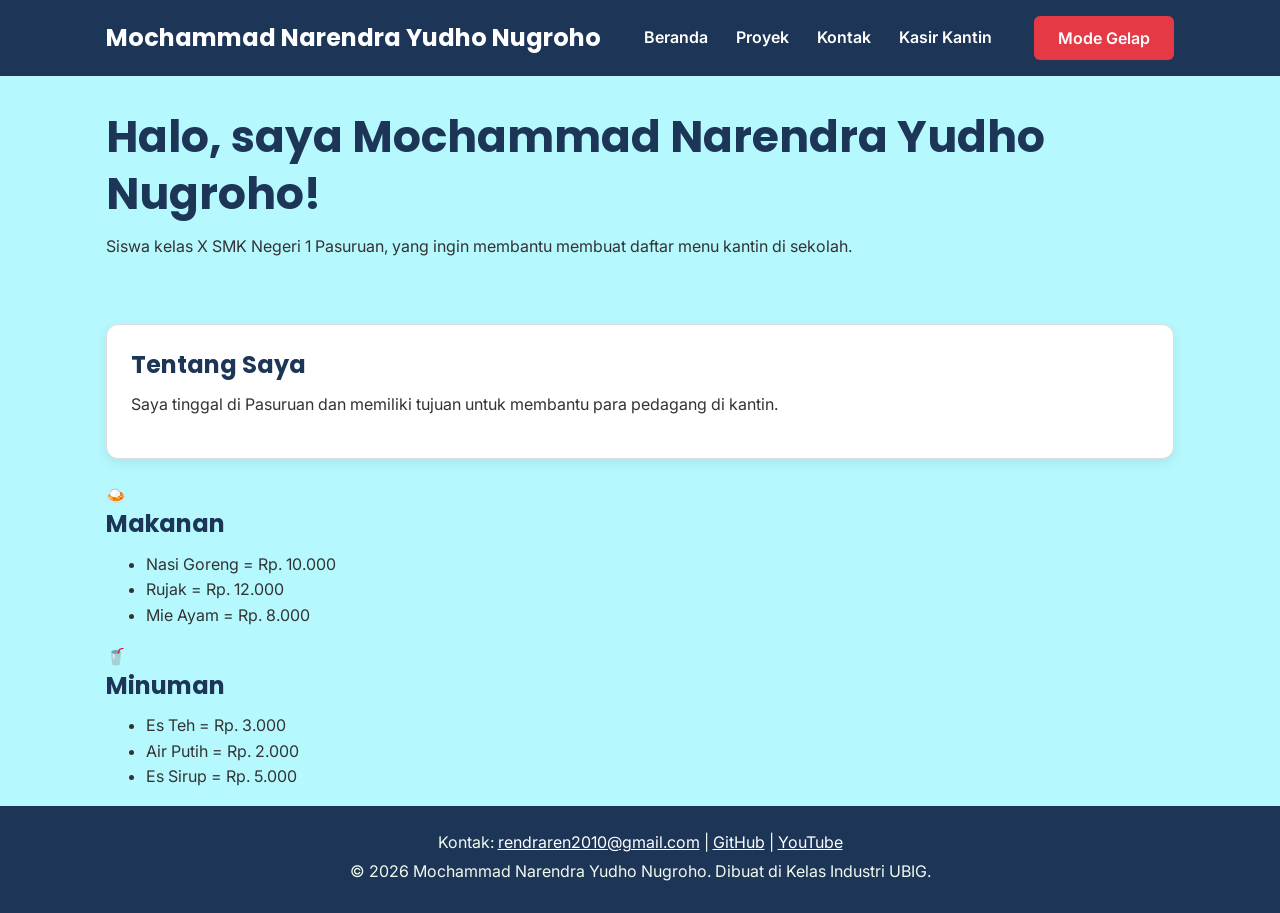
==== kantin.html @ 3a78b79b "perubahan proyek" ====
<!DOCTYPE html>
<html lang="id">
<head>
  <meta charset="UTF-8">
  <meta name="viewport" content="width=device-width, initial-scale=1.0">
  <title>Kasir Kantin Sekolah</title>
  <link rel="preconnect" href="https://fonts.googleapis.com">
  <link rel="preconnect" href="https://fonts.gstatic.com" crossorigin>
  <link href="https://fonts.googleapis.com/css2?family=Inter:wght@400;600&family=Poppins:wght@600;700&display=swap" rel="stylesheet">
  <link rel="stylesheet" href="css/button.css">
  <script src="js/latihan.js" defer></script>
  <script src="js/button.js" defer></script>
  <script src="js/logika.js" defer></script>
 <script src="css/button.js" defer></script>
  <script src="jslatihan2/.js" defer></script>
  <script src="js/button.js" defer></script>
</head>
<body>
 <header>
    <div class="container navbar">
      <h1>Mochammad Narendra Yudho Nugroho</h1>
      <nav class="menu-laptop">
        <ul>
          <li><a href="index.html">Beranda</a></li>
          <li><a href="proyek.html">Proyek</a></li>
          <li><a href="kontak.html">Kontak</a></li>
          <li><a href="kantin.html">Kasir Kantin</a></li>
        </ul>
      </nav>
      <!-- Tantangan: menu ponsel yang bisa dibuka-tutup -->
      <details class="menu-ponsel">
        <summary>Menu</summary>
        <nav>
          <ul>
            <li><a href="index.html">Beranda</a></li>
            <li><a href="proyek.html">Proyek</a></li>
            <li><a href="kontak.html">Kontak</a></li>
    <li><a href="kantin.html">Kasir Kantin</a></li>        
          </ul>
        </nav>
      </details>
      <button type="button" id="tombol-tema">Mode
        Gelap</button>
    </div>
  </header>

  <main class="container">
    <section class="hero">
      <div>
        <h2>Halo, saya Mochammad Narendra Yudho Nugroho!</h2>
        <p>Siswa kelas X SMK Negeri 1 Pasuruan, yang ingin membantu membuat daftar menu kantin di sekolah.</p>
      </div>
    </section>

    <section class="kartu">
      <h2>Tentang Saya</h2>
      <p>Saya tinggal di Pasuruan dan memiliki tujuan untuk membantu para pedagang di kantin.</p>
    </section>

    <div class="daftar-menu">
      <section class="menu kartukecil">
        <div class="food-icon">🍛</div>
        <h2>Makanan</h2>
        <ul>
          <li>Nasi Goreng = Rp. 10.000</li>
          <li>Rujak = Rp. 12.000</li>
          <li>Mie Ayam = Rp. 8.000</li>
        </ul>
      </section>

      <section class="menu kartukecil">
        <div class="drink-icon">🥤</div>
        <h2>Minuman</h2>
        <ul>
          <li>Es Teh = Rp. 3.000</li>
          <li>Air Putih = Rp. 2.000</li>
          <li>Es Sirup = Rp. 5.000</li>
        </ul>
      </section>
    </div>
  </main>

  <footer>
    <p>Kontak: <a href="mailto:rendraren2010@gmail.com">rendraren2010@gmail.com</a> |
      <a href="https://github.com/" target="_blank">GitHub</a> |
      <a href="https://www.youtube.com/" target="_blank">YouTube</a></p>
    <p>&copy; 2026 Mochammad Narendra Yudho Nugroho. Dibuat di Kelas Industri UBIG.</p>
  </footer>
  <script src="node.js"></script>
</body>
</html>
---- css/button.css ----
/* Gaya portofolio Andi Pratama
   Palet: #1D3557 (utama), #E63946 (aksen), #F1FAEE (latar)
   Huruf: Poppins (judul), Inter (isi)
   Tata letak: mobile first, titik ubah 768px (tablet) dan 1024px (laptop) */

/* 1. Reset */
* {
  box-sizing: border-box;
  margin: 0;
}

img {
  max-width: 100%;
  height: auto;
}

/* 2. Dasar halaman: warna dan huruf */
body {
  font-family: "Inter", Arial, sans-serif;
  font-size: 1rem;
  line-height: 1.6;
  color: #333333;
  background-color: #b5f9ff;
  transition: background-color 0.2s ease, color 0.2s ease;
}

body.gelap {
  background-color: #111827;
  color: #e5e7eb;
}

body.gelap h1,
body.gelap h2,
body.gelap h3,
body.gelap .kartu,
body.gelap .menu,
body.gelap p,
body.gelap li,
body.gelap td,
body.gelap th,
body.gelap caption,
body.gelap label {
  color: #e5e7eb;
}

body.gelap .kartu,
body.gelap .menu,
body.gelap article,
body.gelap .kartukecil {
  background-color: #1f2937;
  border-color: #374151;
  box-shadow: 0 4px 12px rgba(0, 0, 0, 0.25);
}

body.gelap th {
  background-color: #0f172a;
}

body.gelap td {
  border-color: #374151;
}

body.gelap header,
body.gelap footer {
  background-color: #0f172a;
}

h1, h2, h3 {
  font-family: "Poppins", Arial, sans-serif;
  color: #1D3557;
  line-height: 1.3;
}

h2 {
  margin-bottom: 0.75rem;
}

p, ul, ol {
  margin-bottom: 1rem;
}

a {
  color: #E63946;
}

/* 3. Wadah, header, dan menu */
.container {
  max-width: 1100px;
  margin: 0 auto;
  padding: 0 1rem;
}

header {
  background-color: #1D3557;
  color: #FFFFFF;
  padding: 1rem 0;
}

header h1 {
  color: #FFFFFF;
  font-size: 1.5rem;
}

.navbar {
  display: flex;
  flex-wrap: wrap;
  justify-content: space-between;
  align-items: center;
  gap: 0.5rem;
}

nav ul {
  display: flex;
  gap: 0.25rem;
  padding: 0;
  margin: 0;
  list-style: none;
}

nav a {
  display: inline-block;
  padding: 0.5rem 0.75rem;
  border-radius: 6px;
  color: #FFFFFF;
  font-weight: 600;
  text-decoration: none;
}

/* Tantangan: menu ponsel buka-tutup dengan details */
.menu-laptop {
  display: none;
}

.menu-ponsel summary {
  padding: 0.5rem 0.75rem;
  border: 1px solid #FFFFFF;
  border-radius: 6px;
  font-weight: 600;
  cursor: pointer;
}

.menu-ponsel ul {
  flex-direction: column;
  margin-top: 0.5rem;
}

/* 4. Isi utama, hero, dan kartu */
main {
  padding: 1.5rem 0;
}

.hero {
  display: flex;
  flex-direction: column;
  align-items: center;
  gap: 1.5rem;
  padding: 1rem 0 2rem;
  text-align: center;
}

.hero img {
  border: 4px solid #E63946;
  border-radius: 50%;
}

.hero h2 {
  font-size: 2rem;
}

.tombol {
  display: inline-block;
  padding: 0.75rem 1.5rem;
  border-radius: 6px;
  background-color: #E63946;
  color: #FFFFFF;
  font-weight: 600;
  text-decoration: none;
}

.kartu {
  background-color: #FFFFFF;
  padding: 1rem;
  margin-bottom: 1.5rem;
  border: 1px solid #DDDDDD;
  border-radius: 12px;
  box-shadow: 0 4px 12px rgba(0, 0, 0, 0.08);
}

.daftar-kartu {
  display: flex;
  flex-wrap: wrap;
  gap: 1.5rem;
  margin-bottom: 1.5rem;
}

.daftar-kartu .kartu {
  flex: 1 1 280px;
  margin-bottom: 0;
}

article img {
  border-radius: 8px;
  border: 1px solid #DDDDDD;
}

/* 5. Tabel */
table {
  border-collapse: collapse;
}

caption {
  font-weight: 600;
  text-align: left;
  margin-bottom: 0.5rem;
}

th, td {
  border: 1px solid #CCCCCC;
  padding: 0.5rem 0.75rem;
  text-align: left;
}

th {
  background-color: #1D3557;
  color: #FFFFFF;
}

/* 6. Form */
label {
  font-weight: 600;
}

input, select, textarea {
  width: 100%;
  max-width: 22rem;
  padding: 0.6rem;
  margin-top: 0.25rem;
  border: 1px solid #CCCCCC;
  border-radius: 6px;
  font-family: inherit;
  font-size: 1rem;
}

button {
  padding: 0.75rem 1.5rem;
  border: none;
  border-radius: 6px;
  background-color: #E63946;
  color: #FFFFFF;
  font-family: inherit;
  font-size: 1rem;
  font-weight: 600;
  cursor: pointer;
}

body.gelap button,
body.gelap .tombol {
  background-color: #f59e0b;
}

/* 7. Footer */
footer {
  background-color: #1D3557;
  color: #F1FAEE;
  text-align: center;
  padding: 1.5rem;
}

footer p {
  margin-bottom: 0.25rem;
}

footer a {
  color: #FFFFFF;
}

/* 8. Tablet: lebar layar 768px ke atas */
@media (min-width: 768px) {
  .menu-laptop {
    display: block;
  }

  .menu-ponsel {
    display: none;
  }

  .hero {
    flex-direction: row;
    padding: 2rem 0 3rem;
    text-align: left;
  }

  .kartu {
    padding: 1.5rem;
  }
}

/* 9. Laptop: lebar layar 1024px ke atas */
@media (min-width: 1024px) {
  main {
    padding: 2.5rem 0;
  }

  .hero {
    gap: 3rem;
  }

  .hero h2 {
    font-size: 2.75rem;
  }
}

/* 10. Tombol tema, filter, dan label kategori */
.tombol-tema {
padding: 0.5rem 0.9rem;
border: 2px solid #FFFFFF;
background-color: transparent;
font-size: 0.9rem;
}

/* 11. Tema gelap (percobaan pertama) */
body.gelap {
background-color: #121A24;
color: #E3E8EE;
}

:root {
--warna-utama: #1D3557;
--warna-judul: #1D3557;
--warna-aksen: #E63946;
--warna-tautan: #E63946;
--warna-latar: #F1FAEE;
--warna-teks: #333333;
--warna-kartu: #FFFFFF;
--warna-garis: #DDDDDD;
}


/* 11. Tema gelap: isi variabel diganti saat body memiliki class
gelap */
body.gelap {
--warna-utama: #0B1526;
--warna-judul: #A8DADC;
--warna-tautan: #FF8A8A;
--warna-latar: #121A24;
--warna-teks: #E3E8EE;
--warna-kartu: #1C2836;
--warna-garis: #34465A;
}

.filter {
display: flex;
flex-wrap: wrap;
gap: 0.5rem;
margin-bottom: 1rem;
}
.tombol-filter {
padding: 0.5rem 1rem;
border: 2px solid var(--warna-garis);
background-color: var(--warna-kartu);
color: var(--warna-judul);
}
.label {
display: inline-block;
padding: 0.1rem 0.6rem;
margin-bottom: 0.5rem;
border-radius: 999px;
background-color: var(--warna-latar);
color: var(--warna-judul);
font-size: 0.85rem;
font-weight: 600;
}
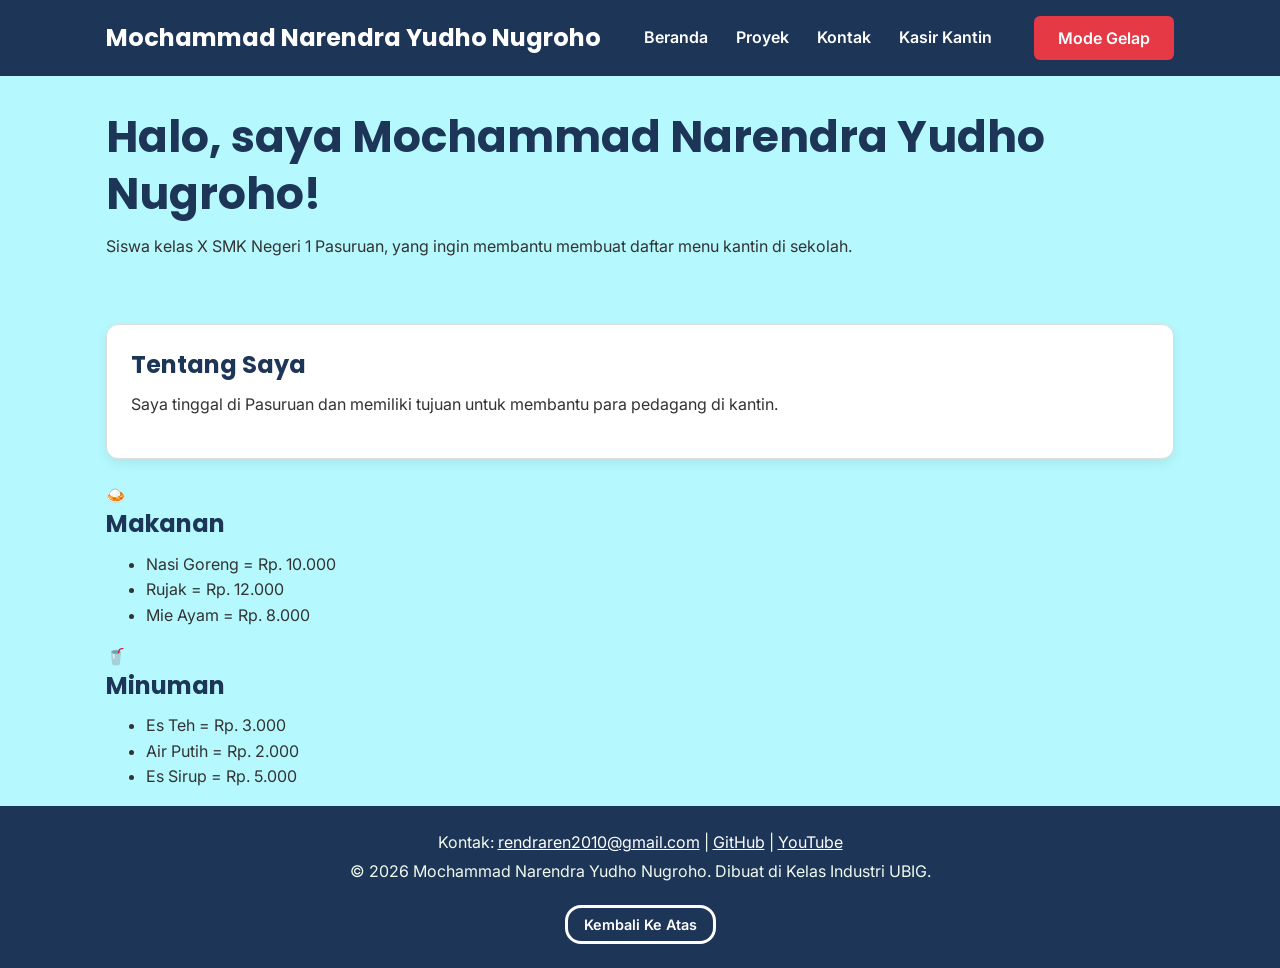
==== commit d996cf70: "docs: update README with Lighthouse results" ====
--- a/kantin.html
+++ b/kantin.html
@@ -12,8 +12,10 @@
   <script src="js/button.js" defer></script>
   <script src="js/logika.js" defer></script>
  <script src="css/button.js" defer></script>
-  <script src="jslatihan2/.js" defer></script>
-  <script src="js/button.js" defer></script>
+ <script src="js/button.js" defer></script>
+<script src="data/keahlian.json" defer></script>
+    <script src="data/proyek.json" defer></script>
+
 </head>
 <body>
  <header>
@@ -85,6 +87,7 @@
       <a href="https://github.com/" target="_blank">GitHub</a> |
       <a href="https://www.youtube.com/" target="_blank">YouTube</a></p>
     <p>&copy; 2026 Mochammad Narendra Yudho Nugroho. Dibuat di Kelas Industri UBIG.</p>
+    <button type="button" id="tombol-atas" class="tombol-atas">Kembali Ke Atas</button>
   </footer>
   <script src="node.js"></script>
 </body>
--- a/css/button.css
+++ b/css/button.css
@@ -159,7 +159,7 @@
 }
 
 .hero img {
-  border: 4px solid #E63946;
+  border: 4pzzx solid #E63946;
   border-radius: 50%;
 }
 
@@ -369,4 +369,16 @@
 color: var(--warna-judul);
 font-size: 0.85rem;
 font-weight: 600;
+}
+.tombol-atas {
+  background-color: transparent;
+  border: solid;
+  margin-top: 16px;
+  padding: 8px 16px;
+  border-radius: 16px;
+  cursor: pointer;
+  font-size: 0.9rem;
+}
+.tombol-atas:hover {
+  background-color:burlywood(255, 255, 255, 015);
 }
